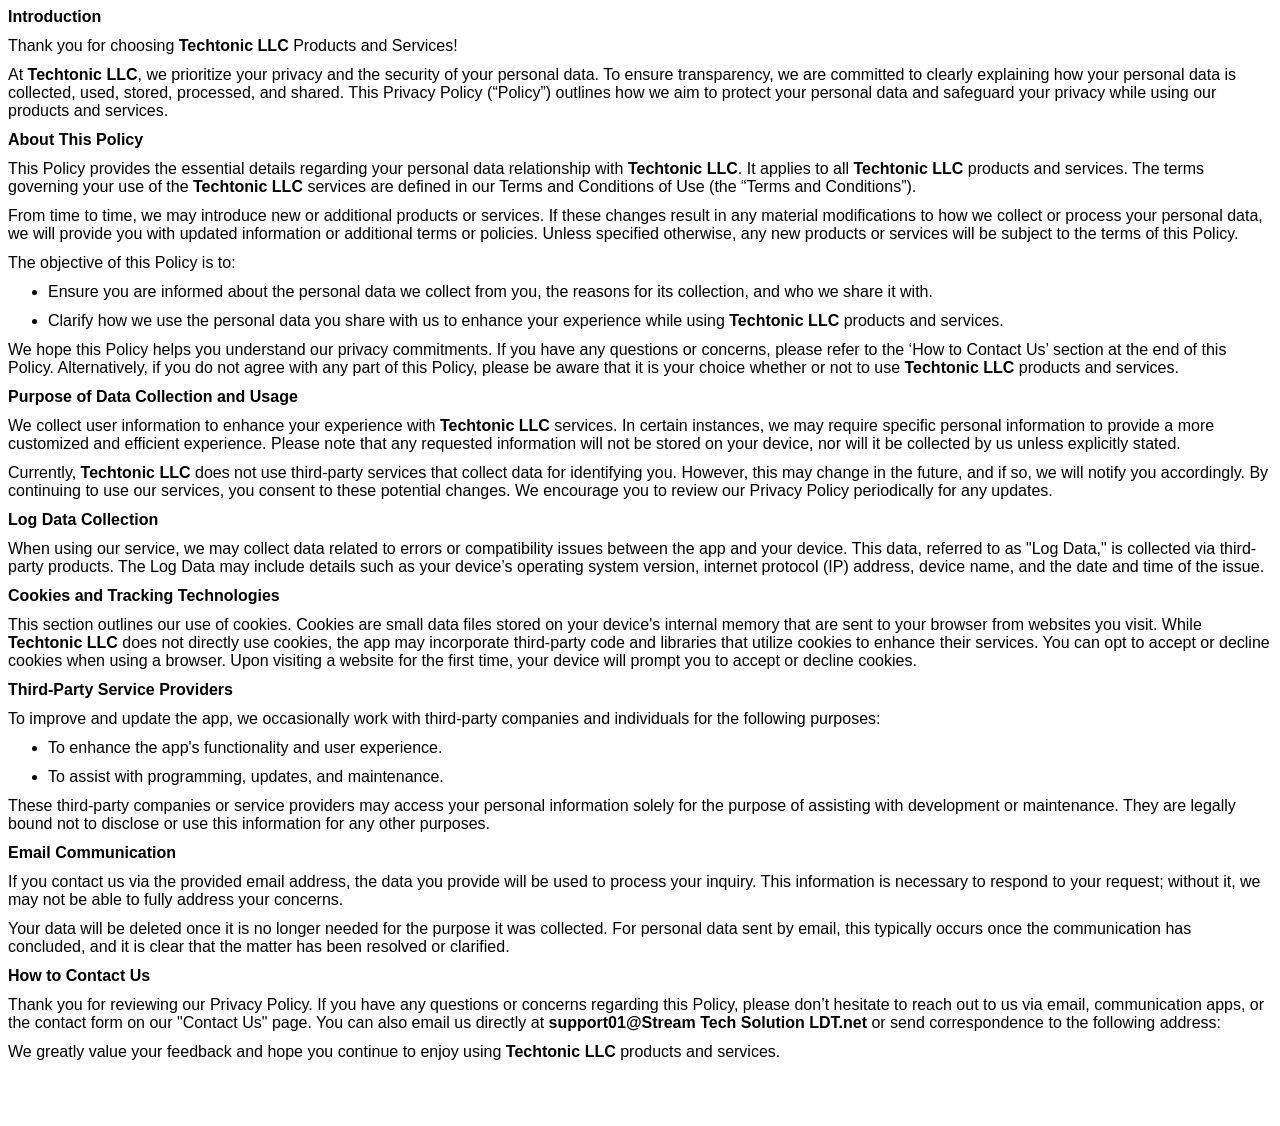
==== privacy-policy.html @ 5fa2eb7a "updates" ====
<!DOCTYPE html>
<html lang="en">
<head>
    <meta charset="UTF-8">
    <meta name="viewport" content="width=device-width, initial-scale=1.0">
    <title>Privacy and Security Policy</title>
</head>
<body>
    <p class="MsoNormal" style="margin: 0in 0in 11px; font-size: 15px; font-family: Calibri, sans-serif; line-height: normal;"><strong><span style="font-size: 16px;">Introduction</span></strong></p>

<p class="MsoNormal" style="margin: 0in 0in 11px; font-size: 15px; font-family: Calibri, sans-serif; line-height: normal;"><span style="font-size: 16px;">Thank you for choosing <strong>Techtonic LLC</strong>
        Products and Services!</span></p>

<p class="MsoNormal" style="margin: 0in 0in 11px; font-size: 15px; font-family: Calibri, sans-serif; line-height: normal;"><span style="font-size: 16px;">At <strong>Techtonic LLC</strong>, we prioritize
        your privacy and the security of your personal data. To ensure transparency, we
        are committed to clearly explaining how your personal data is collected, used,
        stored, processed, and shared. This Privacy Policy (“Policy”) outlines how we
        aim to protect your personal data and safeguard your privacy while using our
        products and services.</span></p>

<p class="MsoNormal" style="margin: 0in 0in 11px; font-size: 15px; font-family: Calibri, sans-serif; line-height: normal;"><strong><span style="font-size: 16px;">About This Policy</span></strong></p>

<p class="MsoNormal" style="margin: 0in 0in 11px; font-size: 15px; font-family: Calibri, sans-serif; line-height: normal;"><span style="font-size: 16px;">This Policy provides the essential details
        regarding your personal data relationship with <strong>Techtonic LLC</strong>.
        It applies to all <strong>Techtonic LLC</strong> products and services. The
        terms governing your use of the <strong>Techtonic LLC</strong> services are
        defined in our Terms and Conditions of Use (the “Terms and Conditions”).</span></p>

<p class="MsoNormal" style="margin: 0in 0in 11px; font-size: 15px; font-family: Calibri, sans-serif; line-height: normal;"><span style="font-size: 16px;">From time to time, we may introduce new or
        additional products or services. If these changes result in any material
        modifications to how we collect or process your personal data, we will provide
        you with updated information or additional terms or policies. Unless specified
        otherwise, any new products or services will be subject to the terms of this
        Policy.</span></p>

<p class="MsoNormal" style="margin: 0in 0in 11px; font-size: 15px; font-family: Calibri, sans-serif; line-height: normal;"><span style="font-size: 16px;">The objective of this Policy is to:</span></p>

<ul style="margin-bottom: 0in; margin-top: 0in;" type="disc">
    <li class="MsoNormal" style="margin: 0in 0in 11px; font-size: 15px; font-family: Calibri, sans-serif; line-height: normal;"><span style="font-size: 16px;">Ensure you are informed about the personal data we collect from
            you, the reasons for its collection, and who we share it with.</span></li>
    <li class="MsoNormal" style="margin: 0in 0in 11px; font-size: 15px; font-family: Calibri, sans-serif; line-height: normal;"><span style="font-size: 16px;">Clarify how we use the personal data you share with us to enhance
            your experience while using <strong>Techtonic LLC</strong> products and
            services.</span></li>
</ul>

<p class="MsoNormal" style="margin: 0in 0in 11px; font-size: 15px; font-family: Calibri, sans-serif; line-height: normal;"><span style="font-size: 16px;">We hope this Policy helps you understand our
        privacy commitments. If you have any questions or concerns, please refer to the
        ‘How to Contact Us’ section at the end of this Policy. Alternatively, if you do
        not agree with any part of this Policy, please be aware that it is your choice
        whether or not to use <strong>Techtonic LLC</strong> products and services.</span></p>

<p class="MsoNormal" style="margin: 0in 0in 11px; font-size: 15px; font-family: Calibri, sans-serif; line-height: normal;"><strong><span style="font-size: 16px;">Purpose of Data Collection and Usage</span></strong></p>

<p class="MsoNormal" style="margin: 0in 0in 11px; font-size: 15px; font-family: Calibri, sans-serif; line-height: normal;"><span style="font-size: 16px;">We collect user information to enhance your
        experience with <strong>Techtonic LLC</strong> services. In certain instances,
        we may require specific personal information to provide a more customized and
        efficient experience. Please note that any requested information will not be
        stored on your device, nor will it be collected by us unless explicitly stated.</span></p>

<p class="MsoNormal" style="margin: 0in 0in 11px; font-size: 15px; font-family: Calibri, sans-serif; line-height: normal;"><span style="font-size: 16px;">Currently, <strong>Techtonic LLC</strong> does not
        use third-party services that collect data for identifying you. However, this
        may change in the future, and if so, we will notify you accordingly. By
        continuing to use our services, you consent to these potential changes. We
        encourage you to review our Privacy Policy periodically for any updates.</span></p>

<p class="MsoNormal" style="margin: 0in 0in 11px; font-size: 15px; font-family: Calibri, sans-serif; line-height: normal;"><strong><span style="font-size: 16px;">Log Data Collection</span></strong></p>

<p class="MsoNormal" style="margin: 0in 0in 11px; font-size: 15px; font-family: Calibri, sans-serif; line-height: normal;"><span style="font-size: 16px;">When using our service, we may collect data related
        to errors or compatibility issues between the app and your device. This data,
        referred to as "Log Data," is collected via third-party products. The
        Log Data may include details such as your device’s operating system version,
        internet protocol (IP) address, device name, and the date and time of the
        issue.</span></p>

<p class="MsoNormal" style="margin: 0in 0in 11px; font-size: 15px; font-family: Calibri, sans-serif; line-height: normal;"><strong><span style="font-size: 16px;">Cookies and Tracking Technologies</span></strong></p>

<p class="MsoNormal" style="margin: 0in 0in 11px; font-size: 15px; font-family: Calibri, sans-serif; line-height: normal;"><span style="font-size: 16px;">This section outlines our use of cookies. Cookies
        are small data files stored on your device's internal memory that are sent to
        your browser from websites you visit. While <strong>Techtonic LLC</strong>
        does not directly use cookies, the app may incorporate third-party code and
        libraries that utilize cookies to enhance their services. You can opt to accept
        or decline cookies when using a browser. Upon visiting a website for the first
        time, your device will prompt you to accept or decline cookies.</span></p>

<p class="MsoNormal" style="margin: 0in 0in 11px; font-size: 15px; font-family: Calibri, sans-serif; line-height: normal;"><strong><span style="font-size: 16px;">Third-Party Service Providers</span></strong></p>

<p class="MsoNormal" style="margin: 0in 0in 11px; font-size: 15px; font-family: Calibri, sans-serif; line-height: normal;"><span style="font-size: 16px;">To improve and update the app, we occasionally work
        with third-party companies and individuals for the following purposes:</span></p>

<ul style="margin-bottom: 0in; margin-top: 0in;" type="disc">
    <li class="MsoNormal" style="margin: 0in 0in 11px; font-size: 15px; font-family: Calibri, sans-serif; line-height: normal;"><span style="font-size: 16px;">To enhance the app's functionality and user experience.</span></li>
    <li class="MsoNormal" style="margin: 0in 0in 11px; font-size: 15px; font-family: Calibri, sans-serif; line-height: normal;"><span style="font-size: 16px;">To assist with programming, updates, and maintenance.</span></li>
</ul>

<p class="MsoNormal" style="margin: 0in 0in 11px; font-size: 15px; font-family: Calibri, sans-serif; line-height: normal;"><span style="font-size: 16px;">These third-party companies or service providers
        may access your personal information solely for the purpose of assisting with
        development or maintenance. They are legally bound not to disclose or use this
        information for any other purposes.</span></p>

<p class="MsoNormal" style="margin: 0in 0in 11px; font-size: 15px; font-family: Calibri, sans-serif; line-height: normal;"><strong><span style="font-size: 16px;">Email Communication</span></strong></p>

<p class="MsoNormal" style="margin: 0in 0in 11px; font-size: 15px; font-family: Calibri, sans-serif; line-height: normal;"><span style="font-size: 16px;">If you contact us via the provided email address,
        the data you provide will be used to process your inquiry. This information is
        necessary to respond to your request; without it, we may not be able to fully
        address your concerns.</span></p>

<p class="MsoNormal" style="margin: 0in 0in 11px; font-size: 15px; font-family: Calibri, sans-serif; line-height: normal;"><span style="font-size: 16px;">Your data will be deleted once it is no longer
        needed for the purpose it was collected. For personal data sent by email, this
        typically occurs once the communication has concluded, and it is clear that the
        matter has been resolved or clarified.</span></p>

<p class="MsoNormal" style="margin: 0in 0in 11px; font-size: 15px; font-family: Calibri, sans-serif; line-height: normal;"><strong><span style="font-size: 16px;">How to Contact Us</span></strong></p>

<p class="MsoNormal" style="margin: 0in 0in 11px; font-size: 15px; font-family: Calibri, sans-serif; line-height: normal;"><span style="font-size: 16px;">Thank you for reviewing our Privacy Policy. If you
        have any questions or concerns regarding this Policy, please don’t hesitate to
        reach out to us via email, communication apps, or the contact form on our
        "Contact Us" page. You can also email us directly at <strong>support01@Stream
            Tech Solution LDT.net</strong> or send correspondence to the following address:</span></p>

<p class="MsoNormal" style="margin: 0in 0in 11px; font-size: 15px; font-family: Calibri, sans-serif; line-height: normal;"><span style="font-size: 16px;">We greatly value your feedback and hope you
        continue to enjoy using <strong>Techtonic LLC</strong> products and services.</span></p>

<p class="MsoNormal" style="margin: 0in 0in 11px; font-size: 15px; font-family: Calibri, sans-serif; line-height: 106%;"><span style="font-size: 15px; line-height: 106%;">&nbsp;</span><br></p>

<p class="MsoNormal" style="margin: 0in 0in 11px; line-height: 107%; font-size: 15px; font-family: Calibri, sans-serif;">&nbsp;<br></p>
</body>
</html>
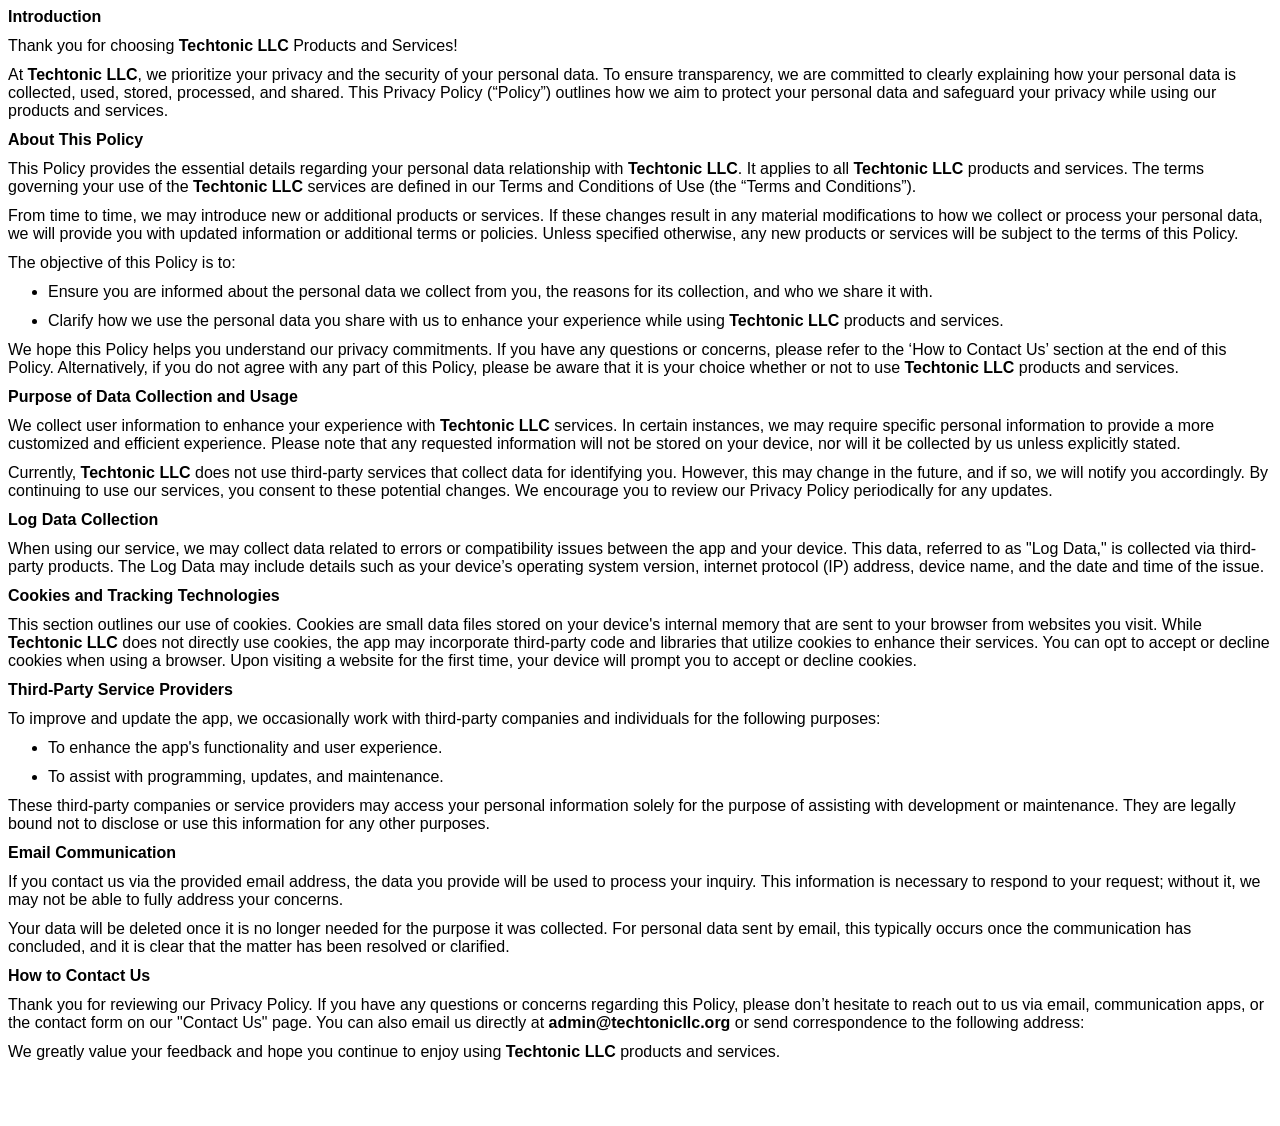
==== commit eb772bb2: "updates" ====
--- a/privacy-policy.html
+++ b/privacy-policy.html
@@ -114,8 +114,7 @@
 <p class="MsoNormal" style="margin: 0in 0in 11px; font-size: 15px; font-family: Calibri, sans-serif; line-height: normal;"><span style="font-size: 16px;">Thank you for reviewing our Privacy Policy. If you
         have any questions or concerns regarding this Policy, please don’t hesitate to
         reach out to us via email, communication apps, or the contact form on our
-        "Contact Us" page. You can also email us directly at <strong>support01@Stream
-            Tech Solution LDT.net</strong> or send correspondence to the following address:</span></p>
+        "Contact Us" page. You can also email us directly at <strong>admin@techtonicllc.org</strong> or send correspondence to the following address:</span></p>
 
 <p class="MsoNormal" style="margin: 0in 0in 11px; font-size: 15px; font-family: Calibri, sans-serif; line-height: normal;"><span style="font-size: 16px;">We greatly value your feedback and hope you
         continue to enjoy using <strong>Techtonic LLC</strong> products and services.</span></p>
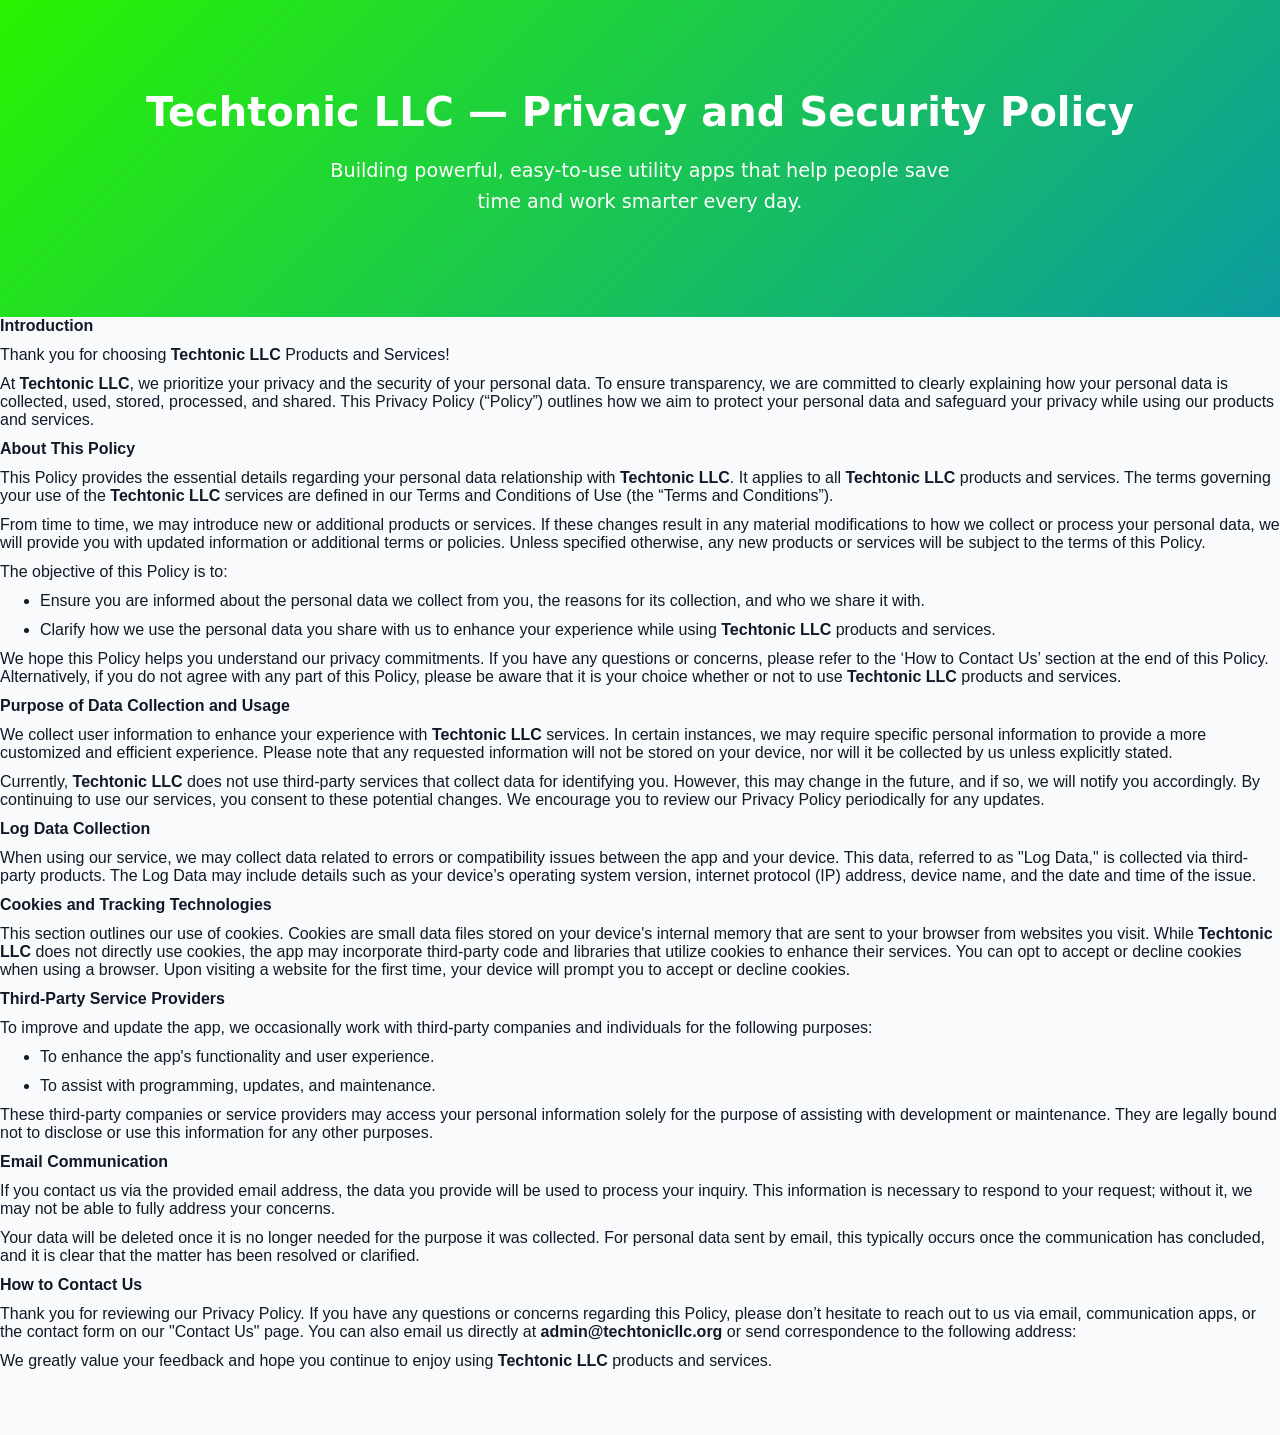
==== commit 42e13d54: "updates" ====
--- a/privacy-policy.html
+++ b/privacy-policy.html
@@ -1,126 +1,492 @@
-<!DOCTYPE html>
+<!doctype html>
 <html lang="en">
-<head>
-    <meta charset="UTF-8">
-    <meta name="viewport" content="width=device-width, initial-scale=1.0">
-    <title>Privacy and Security Policy</title>
-</head>
-<body>
-    <p class="MsoNormal" style="margin: 0in 0in 11px; font-size: 15px; font-family: Calibri, sans-serif; line-height: normal;"><strong><span style="font-size: 16px;">Introduction</span></strong></p>
-
-<p class="MsoNormal" style="margin: 0in 0in 11px; font-size: 15px; font-family: Calibri, sans-serif; line-height: normal;"><span style="font-size: 16px;">Thank you for choosing <strong>Techtonic LLC</strong>
-        Products and Services!</span></p>
-
-<p class="MsoNormal" style="margin: 0in 0in 11px; font-size: 15px; font-family: Calibri, sans-serif; line-height: normal;"><span style="font-size: 16px;">At <strong>Techtonic LLC</strong>, we prioritize
-        your privacy and the security of your personal data. To ensure transparency, we
-        are committed to clearly explaining how your personal data is collected, used,
-        stored, processed, and shared. This Privacy Policy (“Policy”) outlines how we
-        aim to protect your personal data and safeguard your privacy while using our
-        products and services.</span></p>
-
-<p class="MsoNormal" style="margin: 0in 0in 11px; font-size: 15px; font-family: Calibri, sans-serif; line-height: normal;"><strong><span style="font-size: 16px;">About This Policy</span></strong></p>
-
-<p class="MsoNormal" style="margin: 0in 0in 11px; font-size: 15px; font-family: Calibri, sans-serif; line-height: normal;"><span style="font-size: 16px;">This Policy provides the essential details
-        regarding your personal data relationship with <strong>Techtonic LLC</strong>.
-        It applies to all <strong>Techtonic LLC</strong> products and services. The
-        terms governing your use of the <strong>Techtonic LLC</strong> services are
-        defined in our Terms and Conditions of Use (the “Terms and Conditions”).</span></p>
-
-<p class="MsoNormal" style="margin: 0in 0in 11px; font-size: 15px; font-family: Calibri, sans-serif; line-height: normal;"><span style="font-size: 16px;">From time to time, we may introduce new or
-        additional products or services. If these changes result in any material
-        modifications to how we collect or process your personal data, we will provide
-        you with updated information or additional terms or policies. Unless specified
-        otherwise, any new products or services will be subject to the terms of this
-        Policy.</span></p>
-
-<p class="MsoNormal" style="margin: 0in 0in 11px; font-size: 15px; font-family: Calibri, sans-serif; line-height: normal;"><span style="font-size: 16px;">The objective of this Policy is to:</span></p>
-
-<ul style="margin-bottom: 0in; margin-top: 0in;" type="disc">
-    <li class="MsoNormal" style="margin: 0in 0in 11px; font-size: 15px; font-family: Calibri, sans-serif; line-height: normal;"><span style="font-size: 16px;">Ensure you are informed about the personal data we collect from
-            you, the reasons for its collection, and who we share it with.</span></li>
-    <li class="MsoNormal" style="margin: 0in 0in 11px; font-size: 15px; font-family: Calibri, sans-serif; line-height: normal;"><span style="font-size: 16px;">Clarify how we use the personal data you share with us to enhance
-            your experience while using <strong>Techtonic LLC</strong> products and
-            services.</span></li>
-</ul>
-
-<p class="MsoNormal" style="margin: 0in 0in 11px; font-size: 15px; font-family: Calibri, sans-serif; line-height: normal;"><span style="font-size: 16px;">We hope this Policy helps you understand our
-        privacy commitments. If you have any questions or concerns, please refer to the
-        ‘How to Contact Us’ section at the end of this Policy. Alternatively, if you do
-        not agree with any part of this Policy, please be aware that it is your choice
-        whether or not to use <strong>Techtonic LLC</strong> products and services.</span></p>
-
-<p class="MsoNormal" style="margin: 0in 0in 11px; font-size: 15px; font-family: Calibri, sans-serif; line-height: normal;"><strong><span style="font-size: 16px;">Purpose of Data Collection and Usage</span></strong></p>
-
-<p class="MsoNormal" style="margin: 0in 0in 11px; font-size: 15px; font-family: Calibri, sans-serif; line-height: normal;"><span style="font-size: 16px;">We collect user information to enhance your
-        experience with <strong>Techtonic LLC</strong> services. In certain instances,
-        we may require specific personal information to provide a more customized and
-        efficient experience. Please note that any requested information will not be
-        stored on your device, nor will it be collected by us unless explicitly stated.</span></p>
-
-<p class="MsoNormal" style="margin: 0in 0in 11px; font-size: 15px; font-family: Calibri, sans-serif; line-height: normal;"><span style="font-size: 16px;">Currently, <strong>Techtonic LLC</strong> does not
-        use third-party services that collect data for identifying you. However, this
-        may change in the future, and if so, we will notify you accordingly. By
-        continuing to use our services, you consent to these potential changes. We
-        encourage you to review our Privacy Policy periodically for any updates.</span></p>
-
-<p class="MsoNormal" style="margin: 0in 0in 11px; font-size: 15px; font-family: Calibri, sans-serif; line-height: normal;"><strong><span style="font-size: 16px;">Log Data Collection</span></strong></p>
-
-<p class="MsoNormal" style="margin: 0in 0in 11px; font-size: 15px; font-family: Calibri, sans-serif; line-height: normal;"><span style="font-size: 16px;">When using our service, we may collect data related
-        to errors or compatibility issues between the app and your device. This data,
+  <head>
+    <meta charset="UTF-8" />
+    <meta name="viewport" content="width=device-width, initial-scale=1.0" />
+    <title>Techtonic LLC — Privacy and Security Policy</title>
+    <link rel="stylesheet" href="styles.css" />
+  </head>
+  <body>
+    <!-- Hero -->
+    <header>
+      <h1>Techtonic LLC — Privacy and Security Policy</h1>
+      <p>
+        Building powerful, easy-to-use utility apps that help people save time
+        and work smarter every day.
+      </p>
+    </header>
+    <p
+      class="MsoNormal"
+      style="
+        margin: 0in 0in 11px;
+        font-size: 15px;
+        font-family: Calibri, sans-serif;
+        line-height: normal;
+      "
+    >
+      <strong><span style="font-size: 16px">Introduction</span></strong>
+    </p>
+
+    <p
+      class="MsoNormal"
+      style="
+        margin: 0in 0in 11px;
+        font-size: 15px;
+        font-family: Calibri, sans-serif;
+        line-height: normal;
+      "
+    >
+      <span style="font-size: 16px"
+        >Thank you for choosing <strong>Techtonic LLC</strong> Products and
+        Services!</span
+      >
+    </p>
+
+    <p
+      class="MsoNormal"
+      style="
+        margin: 0in 0in 11px;
+        font-size: 15px;
+        font-family: Calibri, sans-serif;
+        line-height: normal;
+      "
+    >
+      <span style="font-size: 16px"
+        >At <strong>Techtonic LLC</strong>, we prioritize your privacy and the
+        security of your personal data. To ensure transparency, we are committed
+        to clearly explaining how your personal data is collected, used, stored,
+        processed, and shared. This Privacy Policy (“Policy”) outlines how we
+        aim to protect your personal data and safeguard your privacy while using
+        our products and services.</span
+      >
+    </p>
+
+    <p
+      class="MsoNormal"
+      style="
+        margin: 0in 0in 11px;
+        font-size: 15px;
+        font-family: Calibri, sans-serif;
+        line-height: normal;
+      "
+    >
+      <strong><span style="font-size: 16px">About This Policy</span></strong>
+    </p>
+
+    <p
+      class="MsoNormal"
+      style="
+        margin: 0in 0in 11px;
+        font-size: 15px;
+        font-family: Calibri, sans-serif;
+        line-height: normal;
+      "
+    >
+      <span style="font-size: 16px"
+        >This Policy provides the essential details regarding your personal data
+        relationship with <strong>Techtonic LLC</strong>. It applies to all
+        <strong>Techtonic LLC</strong> products and services. The terms
+        governing your use of the <strong>Techtonic LLC</strong> services are
+        defined in our Terms and Conditions of Use (the “Terms and
+        Conditions”).</span
+      >
+    </p>
+
+    <p
+      class="MsoNormal"
+      style="
+        margin: 0in 0in 11px;
+        font-size: 15px;
+        font-family: Calibri, sans-serif;
+        line-height: normal;
+      "
+    >
+      <span style="font-size: 16px"
+        >From time to time, we may introduce new or additional products or
+        services. If these changes result in any material modifications to how
+        we collect or process your personal data, we will provide you with
+        updated information or additional terms or policies. Unless specified
+        otherwise, any new products or services will be subject to the terms of
+        this Policy.</span
+      >
+    </p>
+
+    <p
+      class="MsoNormal"
+      style="
+        margin: 0in 0in 11px;
+        font-size: 15px;
+        font-family: Calibri, sans-serif;
+        line-height: normal;
+      "
+    >
+      <span style="font-size: 16px">The objective of this Policy is to:</span>
+    </p>
+
+    <ul style="margin-bottom: 0in; margin-top: 0in" type="disc">
+      <li
+        class="MsoNormal"
+        style="
+          margin: 0in 0in 11px;
+          font-size: 15px;
+          font-family: Calibri, sans-serif;
+          line-height: normal;
+        "
+      >
+        <span style="font-size: 16px"
+          >Ensure you are informed about the personal data we collect from you,
+          the reasons for its collection, and who we share it with.</span
+        >
+      </li>
+      <li
+        class="MsoNormal"
+        style="
+          margin: 0in 0in 11px;
+          font-size: 15px;
+          font-family: Calibri, sans-serif;
+          line-height: normal;
+        "
+      >
+        <span style="font-size: 16px"
+          >Clarify how we use the personal data you share with us to enhance
+          your experience while using <strong>Techtonic LLC</strong> products
+          and services.</span
+        >
+      </li>
+    </ul>
+
+    <p
+      class="MsoNormal"
+      style="
+        margin: 0in 0in 11px;
+        font-size: 15px;
+        font-family: Calibri, sans-serif;
+        line-height: normal;
+      "
+    >
+      <span style="font-size: 16px"
+        >We hope this Policy helps you understand our privacy commitments. If
+        you have any questions or concerns, please refer to the ‘How to Contact
+        Us’ section at the end of this Policy. Alternatively, if you do not
+        agree with any part of this Policy, please be aware that it is your
+        choice whether or not to use <strong>Techtonic LLC</strong> products and
+        services.</span
+      >
+    </p>
+
+    <p
+      class="MsoNormal"
+      style="
+        margin: 0in 0in 11px;
+        font-size: 15px;
+        font-family: Calibri, sans-serif;
+        line-height: normal;
+      "
+    >
+      <strong
+        ><span style="font-size: 16px"
+          >Purpose of Data Collection and Usage</span
+        ></strong
+      >
+    </p>
+
+    <p
+      class="MsoNormal"
+      style="
+        margin: 0in 0in 11px;
+        font-size: 15px;
+        font-family: Calibri, sans-serif;
+        line-height: normal;
+      "
+    >
+      <span style="font-size: 16px"
+        >We collect user information to enhance your experience with
+        <strong>Techtonic LLC</strong> services. In certain instances, we may
+        require specific personal information to provide a more customized and
+        efficient experience. Please note that any requested information will
+        not be stored on your device, nor will it be collected by us unless
+        explicitly stated.</span
+      >
+    </p>
+
+    <p
+      class="MsoNormal"
+      style="
+        margin: 0in 0in 11px;
+        font-size: 15px;
+        font-family: Calibri, sans-serif;
+        line-height: normal;
+      "
+    >
+      <span style="font-size: 16px"
+        >Currently, <strong>Techtonic LLC</strong> does not use third-party
+        services that collect data for identifying you. However, this may change
+        in the future, and if so, we will notify you accordingly. By continuing
+        to use our services, you consent to these potential changes. We
+        encourage you to review our Privacy Policy periodically for any
+        updates.</span
+      >
+    </p>
+
+    <p
+      class="MsoNormal"
+      style="
+        margin: 0in 0in 11px;
+        font-size: 15px;
+        font-family: Calibri, sans-serif;
+        line-height: normal;
+      "
+    >
+      <strong><span style="font-size: 16px">Log Data Collection</span></strong>
+    </p>
+
+    <p
+      class="MsoNormal"
+      style="
+        margin: 0in 0in 11px;
+        font-size: 15px;
+        font-family: Calibri, sans-serif;
+        line-height: normal;
+      "
+    >
+      <span style="font-size: 16px"
+        >When using our service, we may collect data related to errors or
+        compatibility issues between the app and your device. This data,
         referred to as "Log Data," is collected via third-party products. The
-        Log Data may include details such as your device’s operating system version,
-        internet protocol (IP) address, device name, and the date and time of the
-        issue.</span></p>
-
-<p class="MsoNormal" style="margin: 0in 0in 11px; font-size: 15px; font-family: Calibri, sans-serif; line-height: normal;"><strong><span style="font-size: 16px;">Cookies and Tracking Technologies</span></strong></p>
-
-<p class="MsoNormal" style="margin: 0in 0in 11px; font-size: 15px; font-family: Calibri, sans-serif; line-height: normal;"><span style="font-size: 16px;">This section outlines our use of cookies. Cookies
-        are small data files stored on your device's internal memory that are sent to
-        your browser from websites you visit. While <strong>Techtonic LLC</strong>
-        does not directly use cookies, the app may incorporate third-party code and
-        libraries that utilize cookies to enhance their services. You can opt to accept
-        or decline cookies when using a browser. Upon visiting a website for the first
-        time, your device will prompt you to accept or decline cookies.</span></p>
-
-<p class="MsoNormal" style="margin: 0in 0in 11px; font-size: 15px; font-family: Calibri, sans-serif; line-height: normal;"><strong><span style="font-size: 16px;">Third-Party Service Providers</span></strong></p>
-
-<p class="MsoNormal" style="margin: 0in 0in 11px; font-size: 15px; font-family: Calibri, sans-serif; line-height: normal;"><span style="font-size: 16px;">To improve and update the app, we occasionally work
-        with third-party companies and individuals for the following purposes:</span></p>
-
-<ul style="margin-bottom: 0in; margin-top: 0in;" type="disc">
-    <li class="MsoNormal" style="margin: 0in 0in 11px; font-size: 15px; font-family: Calibri, sans-serif; line-height: normal;"><span style="font-size: 16px;">To enhance the app's functionality and user experience.</span></li>
-    <li class="MsoNormal" style="margin: 0in 0in 11px; font-size: 15px; font-family: Calibri, sans-serif; line-height: normal;"><span style="font-size: 16px;">To assist with programming, updates, and maintenance.</span></li>
-</ul>
-
-<p class="MsoNormal" style="margin: 0in 0in 11px; font-size: 15px; font-family: Calibri, sans-serif; line-height: normal;"><span style="font-size: 16px;">These third-party companies or service providers
-        may access your personal information solely for the purpose of assisting with
-        development or maintenance. They are legally bound not to disclose or use this
-        information for any other purposes.</span></p>
-
-<p class="MsoNormal" style="margin: 0in 0in 11px; font-size: 15px; font-family: Calibri, sans-serif; line-height: normal;"><strong><span style="font-size: 16px;">Email Communication</span></strong></p>
-
-<p class="MsoNormal" style="margin: 0in 0in 11px; font-size: 15px; font-family: Calibri, sans-serif; line-height: normal;"><span style="font-size: 16px;">If you contact us via the provided email address,
-        the data you provide will be used to process your inquiry. This information is
-        necessary to respond to your request; without it, we may not be able to fully
-        address your concerns.</span></p>
-
-<p class="MsoNormal" style="margin: 0in 0in 11px; font-size: 15px; font-family: Calibri, sans-serif; line-height: normal;"><span style="font-size: 16px;">Your data will be deleted once it is no longer
-        needed for the purpose it was collected. For personal data sent by email, this
-        typically occurs once the communication has concluded, and it is clear that the
-        matter has been resolved or clarified.</span></p>
-
-<p class="MsoNormal" style="margin: 0in 0in 11px; font-size: 15px; font-family: Calibri, sans-serif; line-height: normal;"><strong><span style="font-size: 16px;">How to Contact Us</span></strong></p>
-
-<p class="MsoNormal" style="margin: 0in 0in 11px; font-size: 15px; font-family: Calibri, sans-serif; line-height: normal;"><span style="font-size: 16px;">Thank you for reviewing our Privacy Policy. If you
-        have any questions or concerns regarding this Policy, please don’t hesitate to
-        reach out to us via email, communication apps, or the contact form on our
-        "Contact Us" page. You can also email us directly at <strong>admin@techtonicllc.org</strong> or send correspondence to the following address:</span></p>
-
-<p class="MsoNormal" style="margin: 0in 0in 11px; font-size: 15px; font-family: Calibri, sans-serif; line-height: normal;"><span style="font-size: 16px;">We greatly value your feedback and hope you
-        continue to enjoy using <strong>Techtonic LLC</strong> products and services.</span></p>
-
-<p class="MsoNormal" style="margin: 0in 0in 11px; font-size: 15px; font-family: Calibri, sans-serif; line-height: 106%;"><span style="font-size: 15px; line-height: 106%;">&nbsp;</span><br></p>
-
-<p class="MsoNormal" style="margin: 0in 0in 11px; line-height: 107%; font-size: 15px; font-family: Calibri, sans-serif;">&nbsp;<br></p>
-</body>
-</html>+        Log Data may include details such as your device’s operating system
+        version, internet protocol (IP) address, device name, and the date and
+        time of the issue.</span
+      >
+    </p>
+
+    <p
+      class="MsoNormal"
+      style="
+        margin: 0in 0in 11px;
+        font-size: 15px;
+        font-family: Calibri, sans-serif;
+        line-height: normal;
+      "
+    >
+      <strong
+        ><span style="font-size: 16px"
+          >Cookies and Tracking Technologies</span
+        ></strong
+      >
+    </p>
+
+    <p
+      class="MsoNormal"
+      style="
+        margin: 0in 0in 11px;
+        font-size: 15px;
+        font-family: Calibri, sans-serif;
+        line-height: normal;
+      "
+    >
+      <span style="font-size: 16px"
+        >This section outlines our use of cookies. Cookies are small data files
+        stored on your device's internal memory that are sent to your browser
+        from websites you visit. While <strong>Techtonic LLC</strong> does not
+        directly use cookies, the app may incorporate third-party code and
+        libraries that utilize cookies to enhance their services. You can opt to
+        accept or decline cookies when using a browser. Upon visiting a website
+        for the first time, your device will prompt you to accept or decline
+        cookies.</span
+      >
+    </p>
+
+    <p
+      class="MsoNormal"
+      style="
+        margin: 0in 0in 11px;
+        font-size: 15px;
+        font-family: Calibri, sans-serif;
+        line-height: normal;
+      "
+    >
+      <strong
+        ><span style="font-size: 16px"
+          >Third-Party Service Providers</span
+        ></strong
+      >
+    </p>
+
+    <p
+      class="MsoNormal"
+      style="
+        margin: 0in 0in 11px;
+        font-size: 15px;
+        font-family: Calibri, sans-serif;
+        line-height: normal;
+      "
+    >
+      <span style="font-size: 16px"
+        >To improve and update the app, we occasionally work with third-party
+        companies and individuals for the following purposes:</span
+      >
+    </p>
+
+    <ul style="margin-bottom: 0in; margin-top: 0in" type="disc">
+      <li
+        class="MsoNormal"
+        style="
+          margin: 0in 0in 11px;
+          font-size: 15px;
+          font-family: Calibri, sans-serif;
+          line-height: normal;
+        "
+      >
+        <span style="font-size: 16px"
+          >To enhance the app's functionality and user experience.</span
+        >
+      </li>
+      <li
+        class="MsoNormal"
+        style="
+          margin: 0in 0in 11px;
+          font-size: 15px;
+          font-family: Calibri, sans-serif;
+          line-height: normal;
+        "
+      >
+        <span style="font-size: 16px"
+          >To assist with programming, updates, and maintenance.</span
+        >
+      </li>
+    </ul>
+
+    <p
+      class="MsoNormal"
+      style="
+        margin: 0in 0in 11px;
+        font-size: 15px;
+        font-family: Calibri, sans-serif;
+        line-height: normal;
+      "
+    >
+      <span style="font-size: 16px"
+        >These third-party companies or service providers may access your
+        personal information solely for the purpose of assisting with
+        development or maintenance. They are legally bound not to disclose or
+        use this information for any other purposes.</span
+      >
+    </p>
+
+    <p
+      class="MsoNormal"
+      style="
+        margin: 0in 0in 11px;
+        font-size: 15px;
+        font-family: Calibri, sans-serif;
+        line-height: normal;
+      "
+    >
+      <strong><span style="font-size: 16px">Email Communication</span></strong>
+    </p>
+
+    <p
+      class="MsoNormal"
+      style="
+        margin: 0in 0in 11px;
+        font-size: 15px;
+        font-family: Calibri, sans-serif;
+        line-height: normal;
+      "
+    >
+      <span style="font-size: 16px"
+        >If you contact us via the provided email address, the data you provide
+        will be used to process your inquiry. This information is necessary to
+        respond to your request; without it, we may not be able to fully address
+        your concerns.</span
+      >
+    </p>
+
+    <p
+      class="MsoNormal"
+      style="
+        margin: 0in 0in 11px;
+        font-size: 15px;
+        font-family: Calibri, sans-serif;
+        line-height: normal;
+      "
+    >
+      <span style="font-size: 16px"
+        >Your data will be deleted once it is no longer needed for the purpose
+        it was collected. For personal data sent by email, this typically occurs
+        once the communication has concluded, and it is clear that the matter
+        has been resolved or clarified.</span
+      >
+    </p>
+
+    <p
+      class="MsoNormal"
+      style="
+        margin: 0in 0in 11px;
+        font-size: 15px;
+        font-family: Calibri, sans-serif;
+        line-height: normal;
+      "
+    >
+      <strong><span style="font-size: 16px">How to Contact Us</span></strong>
+    </p>
+
+    <p
+      class="MsoNormal"
+      style="
+        margin: 0in 0in 11px;
+        font-size: 15px;
+        font-family: Calibri, sans-serif;
+        line-height: normal;
+      "
+    >
+      <span style="font-size: 16px"
+        >Thank you for reviewing our Privacy Policy. If you have any questions
+        or concerns regarding this Policy, please don’t hesitate to reach out to
+        us via email, communication apps, or the contact form on our "Contact
+        Us" page. You can also email us directly at
+        <strong>admin@techtonicllc.org</strong> or send correspondence to the
+        following address:</span
+      >
+    </p>
+
+    <p
+      class="MsoNormal"
+      style="
+        margin: 0in 0in 11px;
+        font-size: 15px;
+        font-family: Calibri, sans-serif;
+        line-height: normal;
+      "
+    >
+      <span style="font-size: 16px"
+        >We greatly value your feedback and hope you continue to enjoy using
+        <strong>Techtonic LLC</strong> products and services.</span
+      >
+    </p>
+
+    <p
+      class="MsoNormal"
+      style="
+        margin: 0in 0in 11px;
+        font-size: 15px;
+        font-family: Calibri, sans-serif;
+        line-height: 106%;
+      "
+    >
+      <span style="font-size: 15px; line-height: 106%">&nbsp;</span><br />
+    </p>
+
+    <p
+      class="MsoNormal"
+      style="
+        margin: 0in 0in 11px;
+        line-height: 107%;
+        font-size: 15px;
+        font-family: Calibri, sans-serif;
+      "
+    >
+      &nbsp;<br />
+    </p>
+  </body>
+</html>
--- a/styles.css
+++ b/styles.css
@@ -0,0 +1,109 @@
+:root {
+  --primary: #29f300;
+  --secondary: #0c9ba0;
+  --bg: #f9fafb;
+  --text: #111827;
+  --muted: #6b7280;
+}
+* {
+  box-sizing: border-box;
+}
+body {
+  margin: 0;
+  font-family:
+    system-ui,
+    -apple-system,
+    Segoe UI,
+    Roboto,
+    Arial;
+  background: var(--bg);
+  color: var(--text);
+  line-height: 1.6;
+}
+header {
+  background: linear-gradient(135deg, var(--primary), var(--secondary));
+  color: #fff;
+  padding: 80px 20px;
+  text-align: center;
+}
+header h1 {
+  margin: 0;
+  font-size: 2.5rem;
+}
+header p {
+  font-size: 1.2rem;
+  margin-top: 12px;
+  max-width: 640px;
+  margin-left: auto;
+  margin-right: auto;
+}
+main {
+  max-width: 1100px;
+  margin: 0 auto;
+  padding: 40px 20px;
+}
+section {
+  margin-bottom: 60px;
+}
+h2 {
+  font-size: 1.8rem;
+  margin-bottom: 20px;
+  color: var(--primary);
+}
+.card {
+  background: #fff;
+  border-radius: 12px;
+  box-shadow: 0 4px 20px rgba(0, 0, 0, 0.06);
+  padding: 24px;
+  margin-bottom: 20px;
+}
+.grid {
+  display: grid;
+  gap: 20px;
+}
+.grid-3 {
+  grid-template-columns: repeat(auto-fit, minmax(280px, 1fr));
+}
+.grid-2 {
+  grid-template-columns: repeat(auto-fit, minmax(400px, 1fr));
+}
+.feature {
+  background: #fff;
+  border-radius: 12px;
+  box-shadow: 0 4px 12px rgba(0, 0, 0, 0.05);
+  padding: 20px;
+  text-align: center;
+}
+.feature h3 {
+  margin: 10px 0;
+  color: var(--secondary);
+}
+.contact p {
+  margin: 6px 0;
+}
+a {
+  color: var(--secondary);
+  text-decoration: none;
+}
+a:hover {
+  text-decoration: underline;
+}
+footer {
+  background: #111;
+  color: #ccc;
+  text-align: center;
+  padding: 30px 20px;
+}
+footer a {
+  color: #ccc;
+  margin: 0 8px;
+  font-size: 0.9rem;
+}
+@media (max-width: 600px) {
+  header h1 {
+    font-size: 2rem;
+  }
+  header p {
+    font-size: 1rem;
+  }
+}
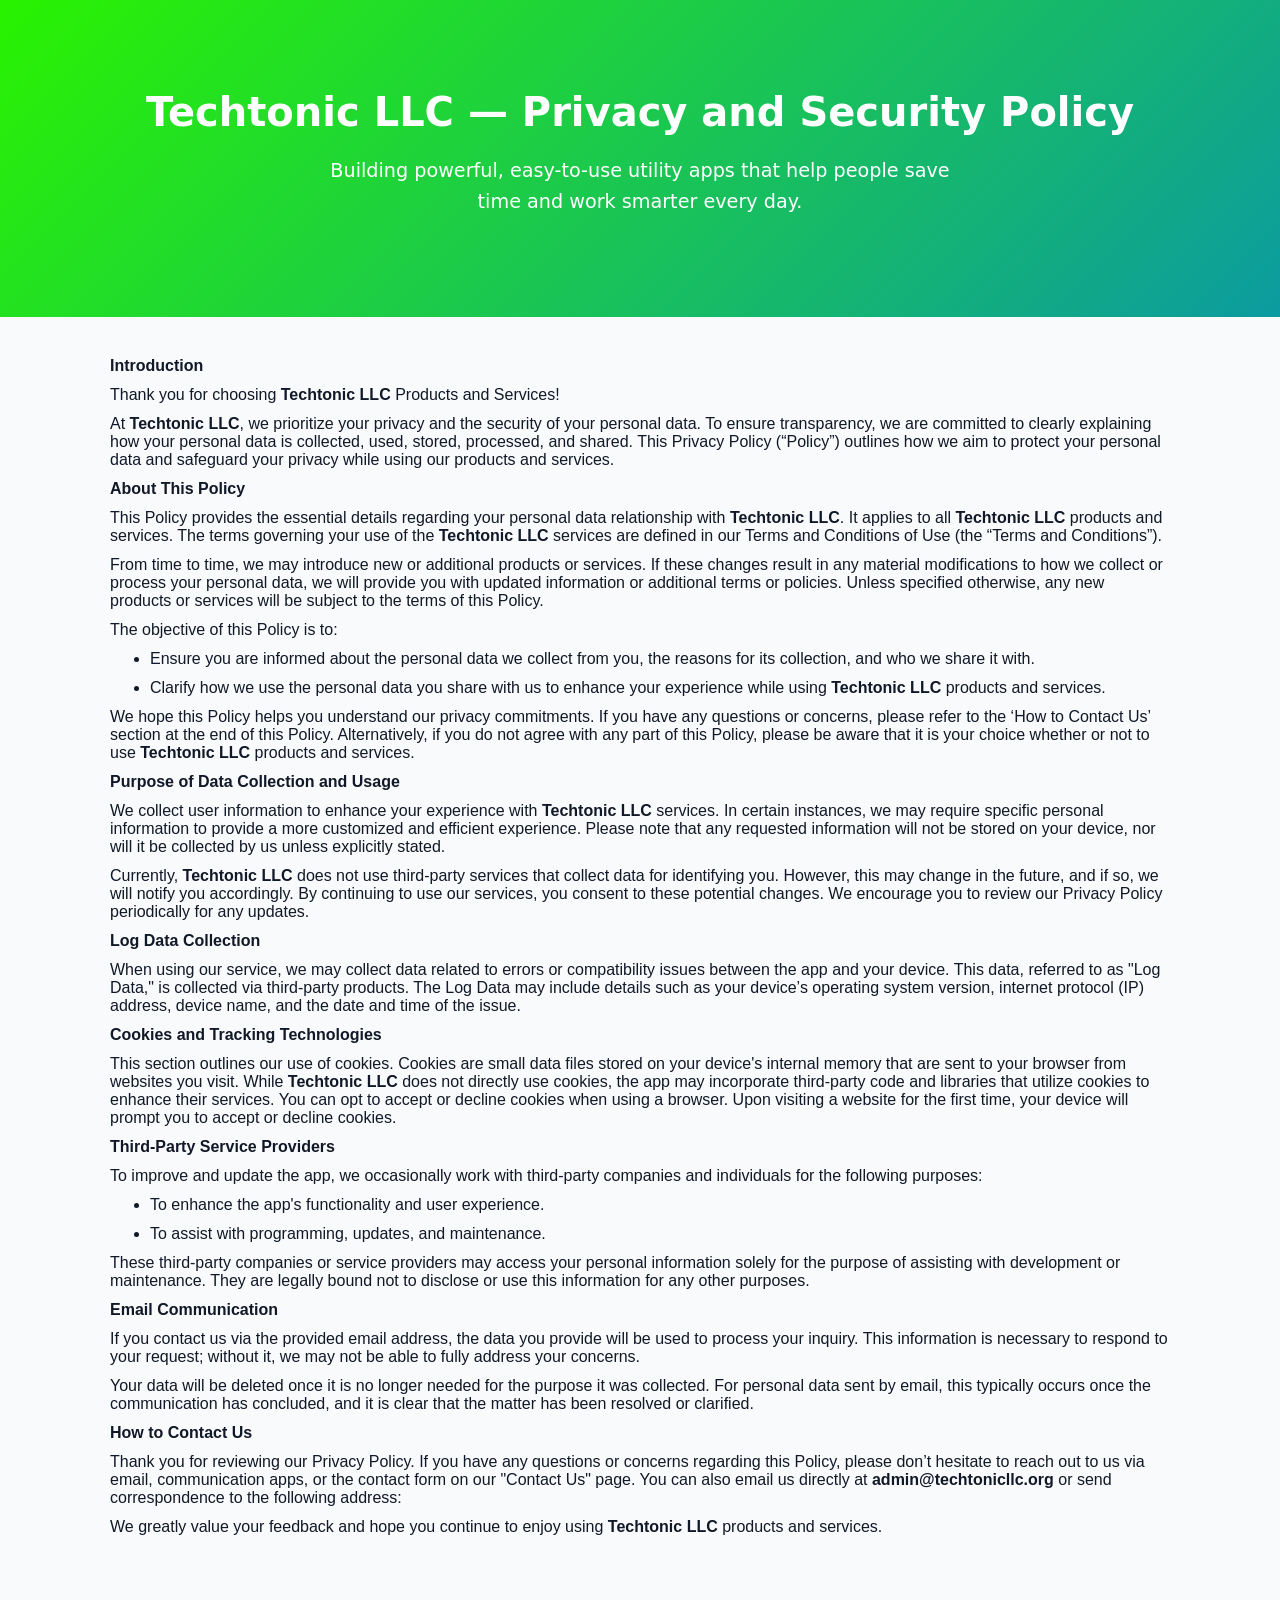
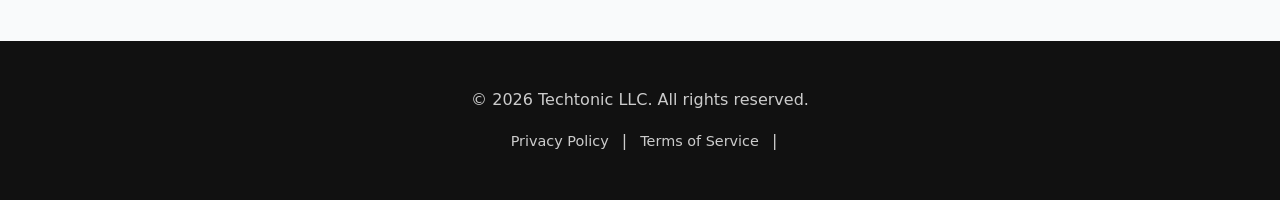
==== commit 9d0c122d: "updates" ====
--- a/privacy-policy.html
+++ b/privacy-policy.html
@@ -15,478 +15,499 @@
         and work smarter every day.
       </p>
     </header>
-    <p
-      class="MsoNormal"
-      style="
-        margin: 0in 0in 11px;
-        font-size: 15px;
-        font-family: Calibri, sans-serif;
-        line-height: normal;
-      "
-    >
-      <strong><span style="font-size: 16px">Introduction</span></strong>
-    </p>
-
-    <p
-      class="MsoNormal"
-      style="
-        margin: 0in 0in 11px;
-        font-size: 15px;
-        font-family: Calibri, sans-serif;
-        line-height: normal;
-      "
-    >
-      <span style="font-size: 16px"
-        >Thank you for choosing <strong>Techtonic LLC</strong> Products and
-        Services!</span
-      >
-    </p>
-
-    <p
-      class="MsoNormal"
-      style="
-        margin: 0in 0in 11px;
-        font-size: 15px;
-        font-family: Calibri, sans-serif;
-        line-height: normal;
-      "
-    >
-      <span style="font-size: 16px"
-        >At <strong>Techtonic LLC</strong>, we prioritize your privacy and the
-        security of your personal data. To ensure transparency, we are committed
-        to clearly explaining how your personal data is collected, used, stored,
-        processed, and shared. This Privacy Policy (“Policy”) outlines how we
-        aim to protect your personal data and safeguard your privacy while using
-        our products and services.</span
-      >
-    </p>
-
-    <p
-      class="MsoNormal"
-      style="
-        margin: 0in 0in 11px;
-        font-size: 15px;
-        font-family: Calibri, sans-serif;
-        line-height: normal;
-      "
-    >
-      <strong><span style="font-size: 16px">About This Policy</span></strong>
-    </p>
-
-    <p
-      class="MsoNormal"
-      style="
-        margin: 0in 0in 11px;
-        font-size: 15px;
-        font-family: Calibri, sans-serif;
-        line-height: normal;
-      "
-    >
-      <span style="font-size: 16px"
-        >This Policy provides the essential details regarding your personal data
-        relationship with <strong>Techtonic LLC</strong>. It applies to all
-        <strong>Techtonic LLC</strong> products and services. The terms
-        governing your use of the <strong>Techtonic LLC</strong> services are
-        defined in our Terms and Conditions of Use (the “Terms and
-        Conditions”).</span
-      >
-    </p>
-
-    <p
-      class="MsoNormal"
-      style="
-        margin: 0in 0in 11px;
-        font-size: 15px;
-        font-family: Calibri, sans-serif;
-        line-height: normal;
-      "
-    >
-      <span style="font-size: 16px"
-        >From time to time, we may introduce new or additional products or
-        services. If these changes result in any material modifications to how
-        we collect or process your personal data, we will provide you with
-        updated information or additional terms or policies. Unless specified
-        otherwise, any new products or services will be subject to the terms of
-        this Policy.</span
-      >
-    </p>
-
-    <p
-      class="MsoNormal"
-      style="
-        margin: 0in 0in 11px;
-        font-size: 15px;
-        font-family: Calibri, sans-serif;
-        line-height: normal;
-      "
-    >
-      <span style="font-size: 16px">The objective of this Policy is to:</span>
-    </p>
-
-    <ul style="margin-bottom: 0in; margin-top: 0in" type="disc">
-      <li
-        class="MsoNormal"
-        style="
-          margin: 0in 0in 11px;
-          font-size: 15px;
-          font-family: Calibri, sans-serif;
-          line-height: normal;
-        "
-      >
-        <span style="font-size: 16px"
-          >Ensure you are informed about the personal data we collect from you,
-          the reasons for its collection, and who we share it with.</span
-        >
-      </li>
-      <li
-        class="MsoNormal"
-        style="
-          margin: 0in 0in 11px;
-          font-size: 15px;
-          font-family: Calibri, sans-serif;
-          line-height: normal;
-        "
-      >
-        <span style="font-size: 16px"
-          >Clarify how we use the personal data you share with us to enhance
-          your experience while using <strong>Techtonic LLC</strong> products
-          and services.</span
-        >
-      </li>
-    </ul>
-
-    <p
-      class="MsoNormal"
-      style="
-        margin: 0in 0in 11px;
-        font-size: 15px;
-        font-family: Calibri, sans-serif;
-        line-height: normal;
-      "
-    >
-      <span style="font-size: 16px"
-        >We hope this Policy helps you understand our privacy commitments. If
-        you have any questions or concerns, please refer to the ‘How to Contact
-        Us’ section at the end of this Policy. Alternatively, if you do not
-        agree with any part of this Policy, please be aware that it is your
-        choice whether or not to use <strong>Techtonic LLC</strong> products and
-        services.</span
-      >
-    </p>
-
-    <p
-      class="MsoNormal"
-      style="
-        margin: 0in 0in 11px;
-        font-size: 15px;
-        font-family: Calibri, sans-serif;
-        line-height: normal;
-      "
-    >
-      <strong
-        ><span style="font-size: 16px"
-          >Purpose of Data Collection and Usage</span
-        ></strong
-      >
-    </p>
-
-    <p
-      class="MsoNormal"
-      style="
-        margin: 0in 0in 11px;
-        font-size: 15px;
-        font-family: Calibri, sans-serif;
-        line-height: normal;
-      "
-    >
-      <span style="font-size: 16px"
-        >We collect user information to enhance your experience with
-        <strong>Techtonic LLC</strong> services. In certain instances, we may
-        require specific personal information to provide a more customized and
-        efficient experience. Please note that any requested information will
-        not be stored on your device, nor will it be collected by us unless
-        explicitly stated.</span
-      >
-    </p>
-
-    <p
-      class="MsoNormal"
-      style="
-        margin: 0in 0in 11px;
-        font-size: 15px;
-        font-family: Calibri, sans-serif;
-        line-height: normal;
-      "
-    >
-      <span style="font-size: 16px"
-        >Currently, <strong>Techtonic LLC</strong> does not use third-party
-        services that collect data for identifying you. However, this may change
-        in the future, and if so, we will notify you accordingly. By continuing
-        to use our services, you consent to these potential changes. We
-        encourage you to review our Privacy Policy periodically for any
-        updates.</span
-      >
-    </p>
-
-    <p
-      class="MsoNormal"
-      style="
-        margin: 0in 0in 11px;
-        font-size: 15px;
-        font-family: Calibri, sans-serif;
-        line-height: normal;
-      "
-    >
-      <strong><span style="font-size: 16px">Log Data Collection</span></strong>
-    </p>
-
-    <p
-      class="MsoNormal"
-      style="
-        margin: 0in 0in 11px;
-        font-size: 15px;
-        font-family: Calibri, sans-serif;
-        line-height: normal;
-      "
-    >
-      <span style="font-size: 16px"
-        >When using our service, we may collect data related to errors or
-        compatibility issues between the app and your device. This data,
-        referred to as "Log Data," is collected via third-party products. The
-        Log Data may include details such as your device’s operating system
-        version, internet protocol (IP) address, device name, and the date and
-        time of the issue.</span
-      >
-    </p>
-
-    <p
-      class="MsoNormal"
-      style="
-        margin: 0in 0in 11px;
-        font-size: 15px;
-        font-family: Calibri, sans-serif;
-        line-height: normal;
-      "
-    >
-      <strong
-        ><span style="font-size: 16px"
-          >Cookies and Tracking Technologies</span
-        ></strong
-      >
-    </p>
-
-    <p
-      class="MsoNormal"
-      style="
-        margin: 0in 0in 11px;
-        font-size: 15px;
-        font-family: Calibri, sans-serif;
-        line-height: normal;
-      "
-    >
-      <span style="font-size: 16px"
-        >This section outlines our use of cookies. Cookies are small data files
-        stored on your device's internal memory that are sent to your browser
-        from websites you visit. While <strong>Techtonic LLC</strong> does not
-        directly use cookies, the app may incorporate third-party code and
-        libraries that utilize cookies to enhance their services. You can opt to
-        accept or decline cookies when using a browser. Upon visiting a website
-        for the first time, your device will prompt you to accept or decline
-        cookies.</span
-      >
-    </p>
-
-    <p
-      class="MsoNormal"
-      style="
-        margin: 0in 0in 11px;
-        font-size: 15px;
-        font-family: Calibri, sans-serif;
-        line-height: normal;
-      "
-    >
-      <strong
-        ><span style="font-size: 16px"
-          >Third-Party Service Providers</span
-        ></strong
-      >
-    </p>
-
-    <p
-      class="MsoNormal"
-      style="
-        margin: 0in 0in 11px;
-        font-size: 15px;
-        font-family: Calibri, sans-serif;
-        line-height: normal;
-      "
-    >
-      <span style="font-size: 16px"
-        >To improve and update the app, we occasionally work with third-party
-        companies and individuals for the following purposes:</span
-      >
-    </p>
-
-    <ul style="margin-bottom: 0in; margin-top: 0in" type="disc">
-      <li
-        class="MsoNormal"
-        style="
-          margin: 0in 0in 11px;
-          font-size: 15px;
-          font-family: Calibri, sans-serif;
-          line-height: normal;
-        "
-      >
-        <span style="font-size: 16px"
-          >To enhance the app's functionality and user experience.</span
-        >
-      </li>
-      <li
-        class="MsoNormal"
-        style="
-          margin: 0in 0in 11px;
-          font-size: 15px;
-          font-family: Calibri, sans-serif;
-          line-height: normal;
-        "
-      >
-        <span style="font-size: 16px"
-          >To assist with programming, updates, and maintenance.</span
-        >
-      </li>
-    </ul>
-
-    <p
-      class="MsoNormal"
-      style="
-        margin: 0in 0in 11px;
-        font-size: 15px;
-        font-family: Calibri, sans-serif;
-        line-height: normal;
-      "
-    >
-      <span style="font-size: 16px"
-        >These third-party companies or service providers may access your
-        personal information solely for the purpose of assisting with
-        development or maintenance. They are legally bound not to disclose or
-        use this information for any other purposes.</span
-      >
-    </p>
-
-    <p
-      class="MsoNormal"
-      style="
-        margin: 0in 0in 11px;
-        font-size: 15px;
-        font-family: Calibri, sans-serif;
-        line-height: normal;
-      "
-    >
-      <strong><span style="font-size: 16px">Email Communication</span></strong>
-    </p>
-
-    <p
-      class="MsoNormal"
-      style="
-        margin: 0in 0in 11px;
-        font-size: 15px;
-        font-family: Calibri, sans-serif;
-        line-height: normal;
-      "
-    >
-      <span style="font-size: 16px"
-        >If you contact us via the provided email address, the data you provide
-        will be used to process your inquiry. This information is necessary to
-        respond to your request; without it, we may not be able to fully address
-        your concerns.</span
-      >
-    </p>
-
-    <p
-      class="MsoNormal"
-      style="
-        margin: 0in 0in 11px;
-        font-size: 15px;
-        font-family: Calibri, sans-serif;
-        line-height: normal;
-      "
-    >
-      <span style="font-size: 16px"
-        >Your data will be deleted once it is no longer needed for the purpose
-        it was collected. For personal data sent by email, this typically occurs
-        once the communication has concluded, and it is clear that the matter
-        has been resolved or clarified.</span
-      >
-    </p>
-
-    <p
-      class="MsoNormal"
-      style="
-        margin: 0in 0in 11px;
-        font-size: 15px;
-        font-family: Calibri, sans-serif;
-        line-height: normal;
-      "
-    >
-      <strong><span style="font-size: 16px">How to Contact Us</span></strong>
-    </p>
-
-    <p
-      class="MsoNormal"
-      style="
-        margin: 0in 0in 11px;
-        font-size: 15px;
-        font-family: Calibri, sans-serif;
-        line-height: normal;
-      "
-    >
-      <span style="font-size: 16px"
-        >Thank you for reviewing our Privacy Policy. If you have any questions
-        or concerns regarding this Policy, please don’t hesitate to reach out to
-        us via email, communication apps, or the contact form on our "Contact
-        Us" page. You can also email us directly at
-        <strong>admin@techtonicllc.org</strong> or send correspondence to the
-        following address:</span
-      >
-    </p>
-
-    <p
-      class="MsoNormal"
-      style="
-        margin: 0in 0in 11px;
-        font-size: 15px;
-        font-family: Calibri, sans-serif;
-        line-height: normal;
-      "
-    >
-      <span style="font-size: 16px"
-        >We greatly value your feedback and hope you continue to enjoy using
-        <strong>Techtonic LLC</strong> products and services.</span
-      >
-    </p>
-
-    <p
-      class="MsoNormal"
-      style="
-        margin: 0in 0in 11px;
-        font-size: 15px;
-        font-family: Calibri, sans-serif;
-        line-height: 106%;
-      "
-    >
-      <span style="font-size: 15px; line-height: 106%">&nbsp;</span><br />
-    </p>
-
-    <p
-      class="MsoNormal"
-      style="
-        margin: 0in 0in 11px;
-        line-height: 107%;
-        font-size: 15px;
-        font-family: Calibri, sans-serif;
-      "
-    >
-      &nbsp;<br />
-    </p>
+    <main>
+      <p
+        class="MsoNormal"
+        style="
+          margin: 0in 0in 11px;
+          font-size: 15px;
+          font-family: Calibri, sans-serif;
+          line-height: normal;
+        "
+      >
+        <strong><span style="font-size: 16px">Introduction</span></strong>
+      </p>
+
+      <p
+        class="MsoNormal"
+        style="
+          margin: 0in 0in 11px;
+          font-size: 15px;
+          font-family: Calibri, sans-serif;
+          line-height: normal;
+        "
+      >
+        <span style="font-size: 16px"
+          >Thank you for choosing <strong>Techtonic LLC</strong> Products and
+          Services!</span
+        >
+      </p>
+
+      <p
+        class="MsoNormal"
+        style="
+          margin: 0in 0in 11px;
+          font-size: 15px;
+          font-family: Calibri, sans-serif;
+          line-height: normal;
+        "
+      >
+        <span style="font-size: 16px"
+          >At <strong>Techtonic LLC</strong>, we prioritize your privacy and the
+          security of your personal data. To ensure transparency, we are
+          committed to clearly explaining how your personal data is collected,
+          used, stored, processed, and shared. This Privacy Policy (“Policy”)
+          outlines how we aim to protect your personal data and safeguard your
+          privacy while using our products and services.</span
+        >
+      </p>
+
+      <p
+        class="MsoNormal"
+        style="
+          margin: 0in 0in 11px;
+          font-size: 15px;
+          font-family: Calibri, sans-serif;
+          line-height: normal;
+        "
+      >
+        <strong><span style="font-size: 16px">About This Policy</span></strong>
+      </p>
+
+      <p
+        class="MsoNormal"
+        style="
+          margin: 0in 0in 11px;
+          font-size: 15px;
+          font-family: Calibri, sans-serif;
+          line-height: normal;
+        "
+      >
+        <span style="font-size: 16px"
+          >This Policy provides the essential details regarding your personal
+          data relationship with <strong>Techtonic LLC</strong>. It applies to
+          all <strong>Techtonic LLC</strong> products and services. The terms
+          governing your use of the <strong>Techtonic LLC</strong> services are
+          defined in our Terms and Conditions of Use (the “Terms and
+          Conditions”).</span
+        >
+      </p>
+
+      <p
+        class="MsoNormal"
+        style="
+          margin: 0in 0in 11px;
+          font-size: 15px;
+          font-family: Calibri, sans-serif;
+          line-height: normal;
+        "
+      >
+        <span style="font-size: 16px"
+          >From time to time, we may introduce new or additional products or
+          services. If these changes result in any material modifications to how
+          we collect or process your personal data, we will provide you with
+          updated information or additional terms or policies. Unless specified
+          otherwise, any new products or services will be subject to the terms
+          of this Policy.</span
+        >
+      </p>
+
+      <p
+        class="MsoNormal"
+        style="
+          margin: 0in 0in 11px;
+          font-size: 15px;
+          font-family: Calibri, sans-serif;
+          line-height: normal;
+        "
+      >
+        <span style="font-size: 16px">The objective of this Policy is to:</span>
+      </p>
+
+      <ul style="margin-bottom: 0in; margin-top: 0in" type="disc">
+        <li
+          class="MsoNormal"
+          style="
+            margin: 0in 0in 11px;
+            font-size: 15px;
+            font-family: Calibri, sans-serif;
+            line-height: normal;
+          "
+        >
+          <span style="font-size: 16px"
+            >Ensure you are informed about the personal data we collect from
+            you, the reasons for its collection, and who we share it with.</span
+          >
+        </li>
+        <li
+          class="MsoNormal"
+          style="
+            margin: 0in 0in 11px;
+            font-size: 15px;
+            font-family: Calibri, sans-serif;
+            line-height: normal;
+          "
+        >
+          <span style="font-size: 16px"
+            >Clarify how we use the personal data you share with us to enhance
+            your experience while using <strong>Techtonic LLC</strong> products
+            and services.</span
+          >
+        </li>
+      </ul>
+
+      <p
+        class="MsoNormal"
+        style="
+          margin: 0in 0in 11px;
+          font-size: 15px;
+          font-family: Calibri, sans-serif;
+          line-height: normal;
+        "
+      >
+        <span style="font-size: 16px"
+          >We hope this Policy helps you understand our privacy commitments. If
+          you have any questions or concerns, please refer to the ‘How to
+          Contact Us’ section at the end of this Policy. Alternatively, if you
+          do not agree with any part of this Policy, please be aware that it is
+          your choice whether or not to use
+          <strong>Techtonic LLC</strong> products and services.</span
+        >
+      </p>
+
+      <p
+        class="MsoNormal"
+        style="
+          margin: 0in 0in 11px;
+          font-size: 15px;
+          font-family: Calibri, sans-serif;
+          line-height: normal;
+        "
+      >
+        <strong
+          ><span style="font-size: 16px"
+            >Purpose of Data Collection and Usage</span
+          ></strong
+        >
+      </p>
+
+      <p
+        class="MsoNormal"
+        style="
+          margin: 0in 0in 11px;
+          font-size: 15px;
+          font-family: Calibri, sans-serif;
+          line-height: normal;
+        "
+      >
+        <span style="font-size: 16px"
+          >We collect user information to enhance your experience with
+          <strong>Techtonic LLC</strong> services. In certain instances, we may
+          require specific personal information to provide a more customized and
+          efficient experience. Please note that any requested information will
+          not be stored on your device, nor will it be collected by us unless
+          explicitly stated.</span
+        >
+      </p>
+
+      <p
+        class="MsoNormal"
+        style="
+          margin: 0in 0in 11px;
+          font-size: 15px;
+          font-family: Calibri, sans-serif;
+          line-height: normal;
+        "
+      >
+        <span style="font-size: 16px"
+          >Currently, <strong>Techtonic LLC</strong> does not use third-party
+          services that collect data for identifying you. However, this may
+          change in the future, and if so, we will notify you accordingly. By
+          continuing to use our services, you consent to these potential
+          changes. We encourage you to review our Privacy Policy periodically
+          for any updates.</span
+        >
+      </p>
+
+      <p
+        class="MsoNormal"
+        style="
+          margin: 0in 0in 11px;
+          font-size: 15px;
+          font-family: Calibri, sans-serif;
+          line-height: normal;
+        "
+      >
+        <strong
+          ><span style="font-size: 16px">Log Data Collection</span></strong
+        >
+      </p>
+
+      <p
+        class="MsoNormal"
+        style="
+          margin: 0in 0in 11px;
+          font-size: 15px;
+          font-family: Calibri, sans-serif;
+          line-height: normal;
+        "
+      >
+        <span style="font-size: 16px"
+          >When using our service, we may collect data related to errors or
+          compatibility issues between the app and your device. This data,
+          referred to as "Log Data," is collected via third-party products. The
+          Log Data may include details such as your device’s operating system
+          version, internet protocol (IP) address, device name, and the date and
+          time of the issue.</span
+        >
+      </p>
+
+      <p
+        class="MsoNormal"
+        style="
+          margin: 0in 0in 11px;
+          font-size: 15px;
+          font-family: Calibri, sans-serif;
+          line-height: normal;
+        "
+      >
+        <strong
+          ><span style="font-size: 16px"
+            >Cookies and Tracking Technologies</span
+          ></strong
+        >
+      </p>
+
+      <p
+        class="MsoNormal"
+        style="
+          margin: 0in 0in 11px;
+          font-size: 15px;
+          font-family: Calibri, sans-serif;
+          line-height: normal;
+        "
+      >
+        <span style="font-size: 16px"
+          >This section outlines our use of cookies. Cookies are small data
+          files stored on your device's internal memory that are sent to your
+          browser from websites you visit. While
+          <strong>Techtonic LLC</strong> does not directly use cookies, the app
+          may incorporate third-party code and libraries that utilize cookies to
+          enhance their services. You can opt to accept or decline cookies when
+          using a browser. Upon visiting a website for the first time, your
+          device will prompt you to accept or decline cookies.</span
+        >
+      </p>
+
+      <p
+        class="MsoNormal"
+        style="
+          margin: 0in 0in 11px;
+          font-size: 15px;
+          font-family: Calibri, sans-serif;
+          line-height: normal;
+        "
+      >
+        <strong
+          ><span style="font-size: 16px"
+            >Third-Party Service Providers</span
+          ></strong
+        >
+      </p>
+
+      <p
+        class="MsoNormal"
+        style="
+          margin: 0in 0in 11px;
+          font-size: 15px;
+          font-family: Calibri, sans-serif;
+          line-height: normal;
+        "
+      >
+        <span style="font-size: 16px"
+          >To improve and update the app, we occasionally work with third-party
+          companies and individuals for the following purposes:</span
+        >
+      </p>
+
+      <ul style="margin-bottom: 0in; margin-top: 0in" type="disc">
+        <li
+          class="MsoNormal"
+          style="
+            margin: 0in 0in 11px;
+            font-size: 15px;
+            font-family: Calibri, sans-serif;
+            line-height: normal;
+          "
+        >
+          <span style="font-size: 16px"
+            >To enhance the app's functionality and user experience.</span
+          >
+        </li>
+        <li
+          class="MsoNormal"
+          style="
+            margin: 0in 0in 11px;
+            font-size: 15px;
+            font-family: Calibri, sans-serif;
+            line-height: normal;
+          "
+        >
+          <span style="font-size: 16px"
+            >To assist with programming, updates, and maintenance.</span
+          >
+        </li>
+      </ul>
+
+      <p
+        class="MsoNormal"
+        style="
+          margin: 0in 0in 11px;
+          font-size: 15px;
+          font-family: Calibri, sans-serif;
+          line-height: normal;
+        "
+      >
+        <span style="font-size: 16px"
+          >These third-party companies or service providers may access your
+          personal information solely for the purpose of assisting with
+          development or maintenance. They are legally bound not to disclose or
+          use this information for any other purposes.</span
+        >
+      </p>
+
+      <p
+        class="MsoNormal"
+        style="
+          margin: 0in 0in 11px;
+          font-size: 15px;
+          font-family: Calibri, sans-serif;
+          line-height: normal;
+        "
+      >
+        <strong
+          ><span style="font-size: 16px">Email Communication</span></strong
+        >
+      </p>
+
+      <p
+        class="MsoNormal"
+        style="
+          margin: 0in 0in 11px;
+          font-size: 15px;
+          font-family: Calibri, sans-serif;
+          line-height: normal;
+        "
+      >
+        <span style="font-size: 16px"
+          >If you contact us via the provided email address, the data you
+          provide will be used to process your inquiry. This information is
+          necessary to respond to your request; without it, we may not be able
+          to fully address your concerns.</span
+        >
+      </p>
+
+      <p
+        class="MsoNormal"
+        style="
+          margin: 0in 0in 11px;
+          font-size: 15px;
+          font-family: Calibri, sans-serif;
+          line-height: normal;
+        "
+      >
+        <span style="font-size: 16px"
+          >Your data will be deleted once it is no longer needed for the purpose
+          it was collected. For personal data sent by email, this typically
+          occurs once the communication has concluded, and it is clear that the
+          matter has been resolved or clarified.</span
+        >
+      </p>
+
+      <p
+        class="MsoNormal"
+        style="
+          margin: 0in 0in 11px;
+          font-size: 15px;
+          font-family: Calibri, sans-serif;
+          line-height: normal;
+        "
+      >
+        <strong><span style="font-size: 16px">How to Contact Us</span></strong>
+      </p>
+
+      <p
+        class="MsoNormal"
+        style="
+          margin: 0in 0in 11px;
+          font-size: 15px;
+          font-family: Calibri, sans-serif;
+          line-height: normal;
+        "
+      >
+        <span style="font-size: 16px"
+          >Thank you for reviewing our Privacy Policy. If you have any questions
+          or concerns regarding this Policy, please don’t hesitate to reach out
+          to us via email, communication apps, or the contact form on our
+          "Contact Us" page. You can also email us directly at
+          <strong>admin@techtonicllc.org</strong> or send correspondence to the
+          following address:</span
+        >
+      </p>
+
+      <p
+        class="MsoNormal"
+        style="
+          margin: 0in 0in 11px;
+          font-size: 15px;
+          font-family: Calibri, sans-serif;
+          line-height: normal;
+        "
+      >
+        <span style="font-size: 16px"
+          >We greatly value your feedback and hope you continue to enjoy using
+          <strong>Techtonic LLC</strong> products and services.</span
+        >
+      </p>
+
+      <p
+        class="MsoNormal"
+        style="
+          margin: 0in 0in 11px;
+          font-size: 15px;
+          font-family: Calibri, sans-serif;
+          line-height: 106%;
+        "
+      >
+        <span style="font-size: 15px; line-height: 106%">&nbsp;</span><br />
+      </p>
+
+      <p
+        class="MsoNormal"
+        style="
+          margin: 0in 0in 11px;
+          line-height: 107%;
+          font-size: 15px;
+          font-family: Calibri, sans-serif;
+        "
+      >
+        &nbsp;<br />
+      </p>
+    </main>
+    <!-- Footer -->
+    <footer>
+      <p>
+        ©
+        <script>
+          document.write(new Date().getFullYear());
+        </script>
+        Techtonic LLC. All rights reserved.
+      </p>
+      <p>
+        <a href="/privacy-policy.html">Privacy Policy</a> |
+        <a href="/terms-and-conditions.html">Terms of Service</a> |
+        <!-- <a href="#">Support</a> -->
+      </p>
+    </footer>
   </body>
 </html>
